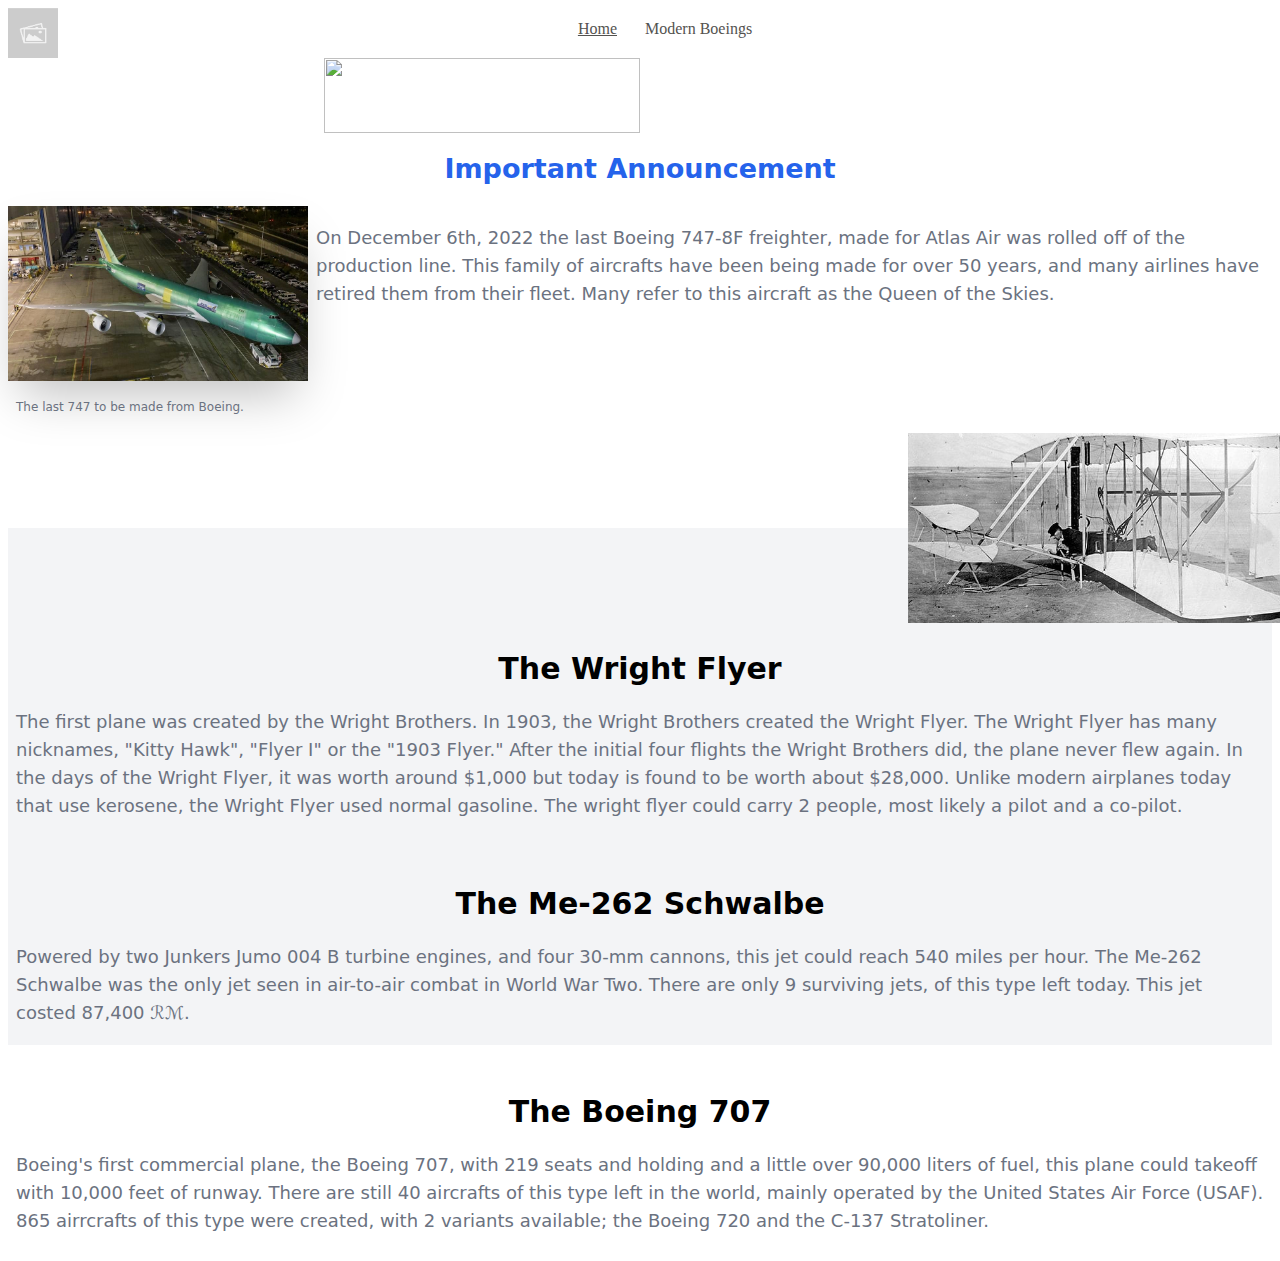
==== index.html @ 02409080 "Add files via upload" ====
<!DOCTYPE html>
<html>
    <head>
        <link rel="stylesheet" href="style.css">
        <script src="script.js"></script>
        <title> History of Planes </title>
        <link rel="icon" href="placeholder.jpg">
    </head>
<body>
    <!-- Top Header -->
    <div id="top-header">
        <img id="logo" src="placeholder.jpg">
        <div id="hls">
            <a href="index.html" class="button-underlined" onmouseenter="" id="hover-dark">Home</a>
            <a href="boeings.html" class="button" onmouseenter="" id="hover-dark">Modern Boeings</a>
        </div> <br>
    </div>
    <img id="page-header" src="Heading.png">

    <!-- <b> <h1 class="head-center"> Planes </h1> </b>
         <hr>
        <p class="centered"> Starting from the Wright Brothers, now to popular companies like Boeing and Airbus, 
            planes are the fastest and most complicated type of transportation. Planes starting from December 17, 1903 have come very far,
        </div> !-->

    <div id="main">
        <div class="white">
            <!-- <br> -->
        </div>
        <div class="annc-info">
            <h2 class="blue-text"> Important Announcement </h2>
        </div>
        
        <div>
            <!-- <p> On December 6th, 2022 the last Boeing 747-8F freighter, made for Atlas Air 
            was rolled off of the production line.
            </p> -->
            <div class="annc">
                
                <img id="annc-img" src="Final747.png" alt="The last 747 to be made from Boeing."> 
                <p class="AltText">On December 6th, 2022 the last Boeing 747-8F freighter, made for Atlas Air 
                    was rolled off of the production line. This family of aircrafts have been being made for over 50 years,
                    and many airlines have retired them from their fleet. Many refer to this aircraft as the Queen of the Skies.
                </p>
            </div>
            <p id="final-747-alt">The last 747 to be made from Boeing.</p>
        </div>
        
        <img draggable="false" id="align-right" src="WrightFlyTop.png">
        <div class="gray">
            <img draggable="false" id="align-right" src="WrightFlyBottom.png">
            <h2> The Wright Flyer </h2>
            <p> The first plane was created by the Wright Brothers. In 1903, the Wright Brothers
                created
                the Wright Flyer. The Wright Flyer has many nicknames, "Kitty Hawk", "Flyer I" or the "1903 Flyer."
                After the initial
                four flights the Wright Brothers did, the plane never flew again. In the days of the Wright Flyer, it
                was worth around
                $1,000 but today is found to be worth about $28,000. Unlike modern airplanes today that use kerosene,
                the Wright Flyer used
                normal gasoline. The wright flyer could carry 2 people, most likely a pilot and a co-pilot. 
            </p>
            
            <br>

            <h2> The Me-262 Schwalbe </h2>
            <p>
                Powered by two Junkers Jumo 004 B turbine engines, and four 30-mm cannons, this jet could reach 540
                miles per hour.
                The Me-262 Schwalbe was the only jet seen in air-to-air combat in World War Two. There are only 9
                surviving jets,
                of this type left today. This jet costed 87,400 ℛℳ.
            </p>

        </div>

        <div class="white">

                <br>

                <h2> The Boeing 707 </h2>
                <p>
                    Boeing's first commercial plane, the Boeing 707, with 219 seats and holding and a little over 90,000
                    liters of fuel, this plane could takeoff with 10,000 feet of runway. There are still 40 aircrafts of
                    this type
                    left in the world, mainly operated by the United States Air Force (USAF). 865 airrcrafts of this type
                    were
                    created, with 2 variants available; the Boeing 720 and the C-137 Stratoliner.
                </p>
        </div>
    </div>
</body>
</html>
---- style.css ----
h1 {
    font-family: sans-serif;
    margin: 0px;
    color: whitesmoke;
}

p {
    font-size: 18px;
    margin-left: 8px;
    margin-right: 8px;
}

body > #main {
    display: flex;
    flex-direction: column;
}

.centered {
    text-align: left;
    color: whitesmoke;
    padding-left: 15px;
    padding-right: 5px;
}

#credits-body {
    text-align: center;
    font-family: 'Times New Roman', Times, serif;
}

.head-center {
    text-align: center;
}

.left-margin {
    margin-left: 2.5px;
    border-color: teal;
    border-style: double;
    border-width: 10px;
    border-radius:20px;
}

.gray {
    --tw-bg-opacity: 1;
    background-color: rgb(243 244 246 / var(--tw-bg-opacity));

    --tw-text-opacity: 1;
    color: rgb(107 114 128 / var(--tw-text-opacity));

    font-family: ui-sans-serif, system-ui, -apple-system, BlinkMacSystemFont, "Segoe UI", Roboto, "Helvetica Neue", Arial, "Noto Sans", sans-serif, "Apple Color Emoji", "Segoe UI Emoji", "Segoe UI Symbol", "Noto Color Emoji";
    font-size: 1.25rem;
    line-height: 1.75rem;
    font-feature-settings: normal;
    font-weight: 475;
}

.white {
    --tw-bg-opacity: 1;
    background-color: rgb(255 255 255 / var(--tw-bg-opacity));

    --tw-text-opacity: 1;
    color: rgb(107 114 128 / var(--tw-text-opacity));

    font-family: ui-sans-serif, system-ui, -apple-system, BlinkMacSystemFont, "Segoe UI", Roboto, "Helvetica Neue", Arial, "Noto Sans", sans-serif, "Apple Color Emoji", "Segoe UI Emoji", "Segoe UI Symbol", "Noto Color Emoji";
    font-size: 1.25rem;
    line-height: 1.75rem;
    font-feature-settings: normal;
    font-weight: 475;
}

.blue-text {
    --tw-text-opacity: 1;
    color: rgb(37 99 235 / var(--tw-text-opacity));
}

.extra-bold {
    font-weight: 800;
}

h2 {
    color: black;
    text-align: center;
}

.button {
    fill-opacity: 0; /* Green */
    border: none;
    color: #535250;
    padding: 12px;
    text-align: center;
    text-decoration: none;
    display: inline-block;
    font-size: 16px;
    font-family: cursive;
    margin-left: auto;
    margin-right: auto;
}

.button-underlined {
    fill-opacity: 0; /* Green */
    border: none;
    color: #535250;
    padding: 12px;
    text-align: center;
    text-decoration: none;
    display: inline-block;
    font-size: 16px;
    font-family: cursive;
    margin-left: auto;
    margin-right: auto;
    text-decoration: underline;
}

#navbar {
    background-color: #ffffff;
}

#top-header {
    color: whitesmoke;
    display: flex;
    flex-direction: row;
}

.align-right {
    float: right;
    margin-left: 100px;
}

#page-header {
    display: block;
    margin-left: auto;
    margin-right: auto;
    width: 50%;
    height: 75px;
}

#annc-img {
    --tw-shadow: 0 25px 50px -12px rgb(0 0 0 / 0.25);
    --tw-shadow-colored: 0 25px 50px -12px var(--tw-shadow-color);
    box-shadow: var(--tw-ring-offset-shadow, 0 0 #0000), var(--tw-ring-shadow, 0 0 #0000), var(--tw-shadow);
}

#top-header > #logo {
    width: 50px;
    height: 50px;
}
#top-header > #hls {
    width: 100%;
    height: 50px;
    background-color: #ffffff;
    text-align: center;
}

#body-text {
    background-color: darkslategray;
}

#align-right {
    margin-left: 900px;
    width: 400px;
    height:  95px;
}

#align-right-mtop {
    margin-left: 900px;
    margin-top: 10px;
    width: 400px;
    height:  225px;
}

.image-link {
    fill-opacity: 0; /* Green */
    border: none;
    color: #000000;
    padding: 12px;
    text-align: center;
    text-decoration: none;
    display: inline-block;
    font-family: ui-sans-serif, system-ui, -apple-system, BlinkMacSystemFont, "Segoe UI", Roboto, "Helvetica Neue", Arial, "Noto Sans", sans-serif, "Apple Color Emoji", "Segoe UI Emoji", "Segoe UI Symbol", "Noto Color Emoji";
    font-size: 1.5rem;
    margin-left: auto;
    margin-right: auto;
}

.image-link-p {
    fill-opacity: 0; /* Green */
    border: none;
    color: #000000;
    padding: 12px;
    text-align: center;
    text-decoration: none;
    display: inline-block;
    font-family: ui-sans-serif, system-ui, -apple-system, BlinkMacSystemFont, "Segoe UI", Roboto, "Helvetica Neue", Arial, "Noto Sans", sans-serif, "Apple Color Emoji", "Segoe UI Emoji", "Segoe UI Symbol", "Noto Color Emoji";
    font-size: 18px;
    margin-left: auto;
    margin-right: auto;
}

.align-center {
    text-align: center;
}

img {
    width: 300px;
    height: 175px;
  }

.display-image {
    width: 500px;
    height: 325px;
}


#hover-dark {
    color:#535250;
}

.annc {
    align-self: flex-end;
    display: flex;
    flex-direction: row;

    --tw-text-opacity: 1;
    color: rgb(107 114 128 / var(--tw-text-opacity));

    font-family: ui-sans-serif, system-ui, -apple-system, BlinkMacSystemFont, "Segoe UI", Roboto, "Helvetica Neue", Arial, "Noto Sans", sans-serif, "Apple Color Emoji", "Segoe UI Emoji", "Segoe UI Symbol", "Noto Color Emoji";
    font-size: 0.75rem;
    line-height: 1.75rem;
    font-feature-settings: normal;
    font-weight: 475;
    text-align: left;
    border-radius: 10px;
}

#final-747-alt {
    --tw-text-opacity: 1;
    color: rgb(107 114 128 / var(--tw-text-opacity));

    font-family: ui-sans-serif, system-ui, -apple-system, BlinkMacSystemFont, "Segoe UI", Roboto, "Helvetica Neue", Arial, "Noto Sans", sans-serif, "Apple Color Emoji", "Segoe UI Emoji", "Segoe UI Symbol", "Noto Color Emoji";
    font-size: 0.75rem;
    line-height: 1.75rem;
    font-feature-settings: normal;
    font-weight: 475; 
}

.annc-info {
    --tw-text-opacity: 1;
    color: rgb(1
    07 114 128 / var(--tw-text-opacity));

    font-family: ui-sans-serif, system-ui, -apple-system, BlinkMacSystemFont, "Segoe UI", Roboto, "Helvetica Neue", Arial, "Noto Sans", sans-serif, "Apple Color Emoji", "Segoe UI Emoji", "Segoe UI Symbol", "Noto Color Emoji";
    line-height: 1.75rem;
    font-feature-settings: normal;
    font-weight: 475;
    text-align: left;

    font-size: 18px;
    margin-left: 8px;
    margin-right: 8px;

    border-radius: 10px;
}

.annc-header {
    text-align: center;
}
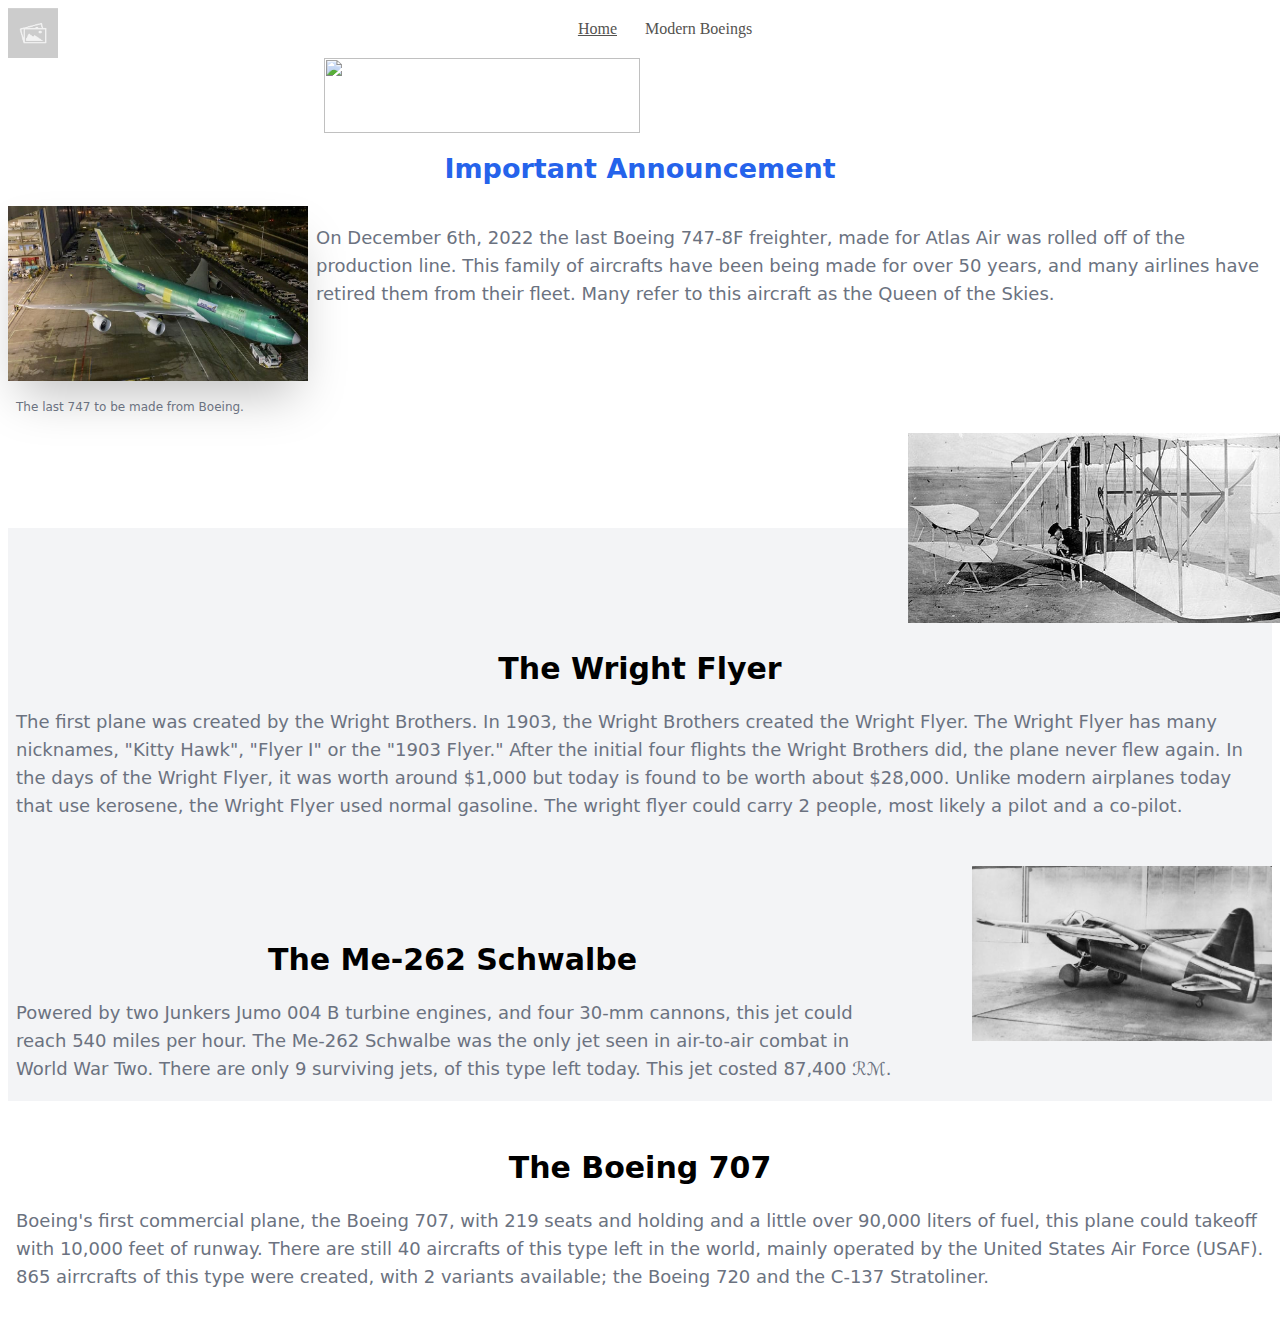
==== commit 845810b9: "added image" ====
--- a/index.html
+++ b/index.html
@@ -62,6 +62,9 @@
             </p>
             
             <br>
+            
+            <img class="align-right" src="first fighter jet.jpeg">
+            <br> <br>
 
             <h2> The Me-262 Schwalbe </h2>
             <p>
@@ -90,4 +93,4 @@
         </div>
     </div>
 </body>
-</html>+</html>
--- a/style.css
+++ b/style.css
@@ -122,7 +122,7 @@
 
 .align-right {
     float: right;
-    margin-left: 100px;
+    margin-left: 75px;
 }
 
 #page-header {
@@ -262,4 +262,4 @@
 
 .annc-header {
     text-align: center;
-}+}
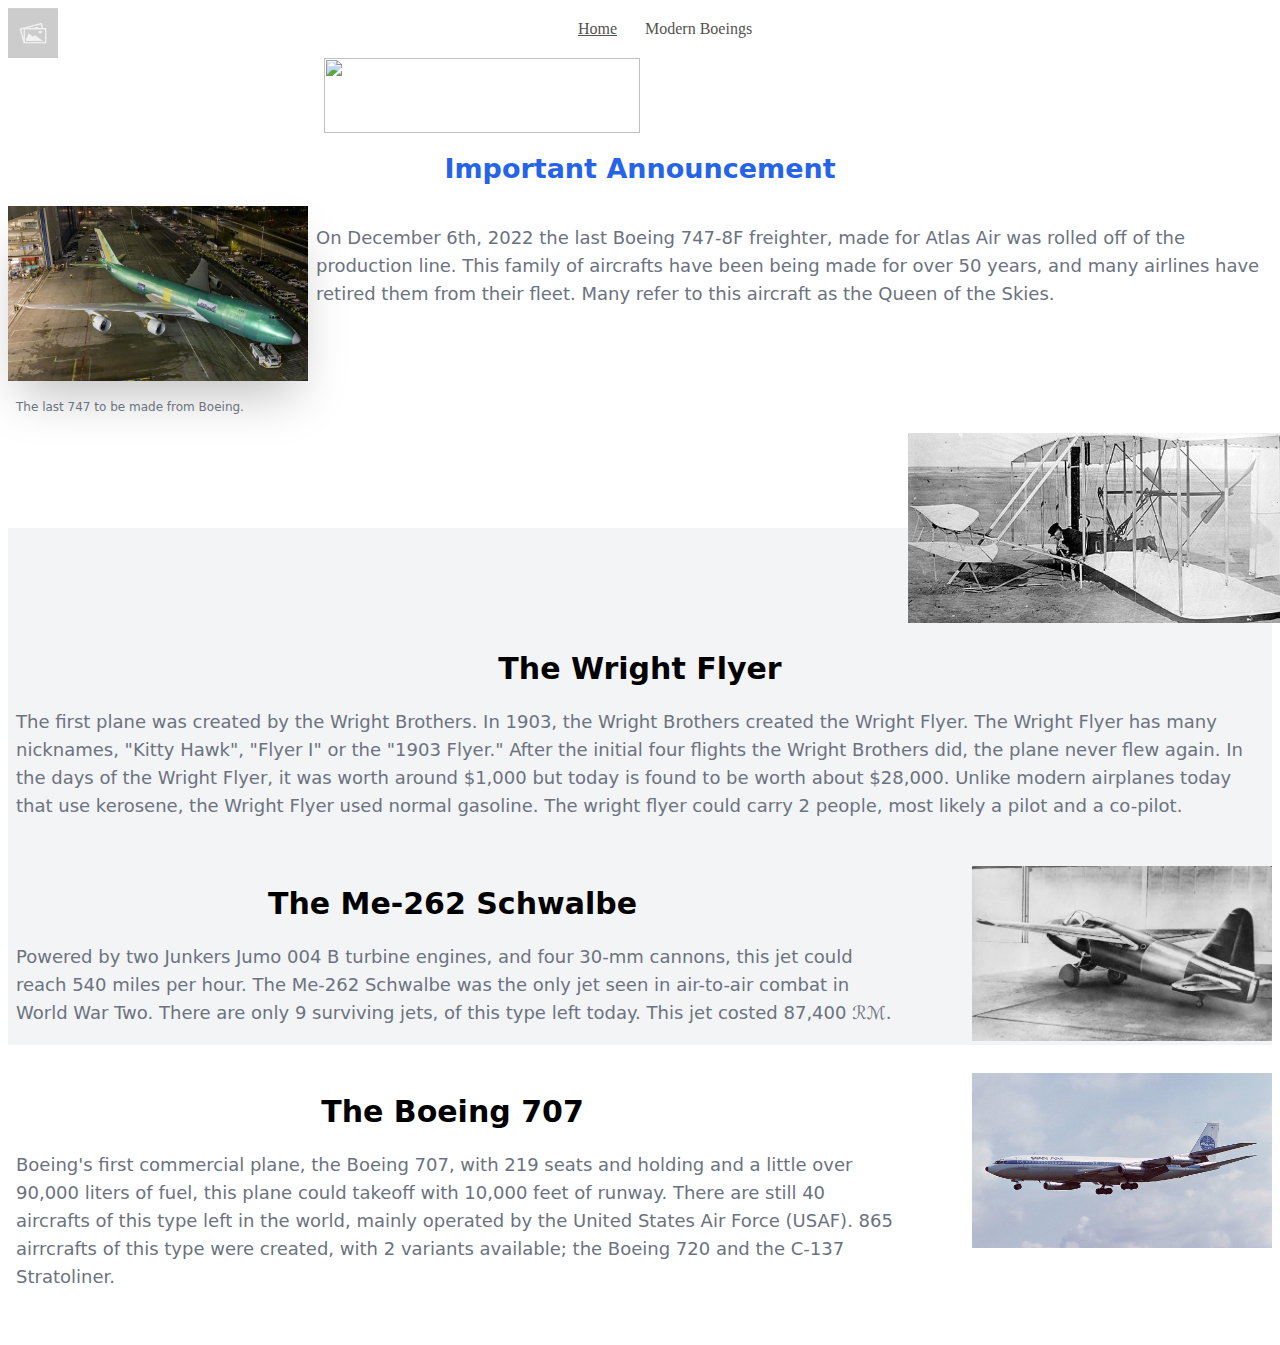
==== commit 2e514b59: "added final images" ====
--- a/index.html
+++ b/index.html
@@ -64,7 +64,6 @@
             <br>
             
             <img class="align-right" src="first fighter jet.jpeg">
-            <br> <br>
 
             <h2> The Me-262 Schwalbe </h2>
             <p>
@@ -80,6 +79,8 @@
         <div class="white">
 
                 <br>
+            
+            <img class="align-right" src="Boeing 707.jpg">
 
                 <h2> The Boeing 707 </h2>
                 <p>
@@ -90,6 +91,8 @@
                     were
                     created, with 2 variants available; the Boeing 720 and the C-137 Stratoliner.
                 </p>
+            
+            <br>
         </div>
     </div>
 </body>
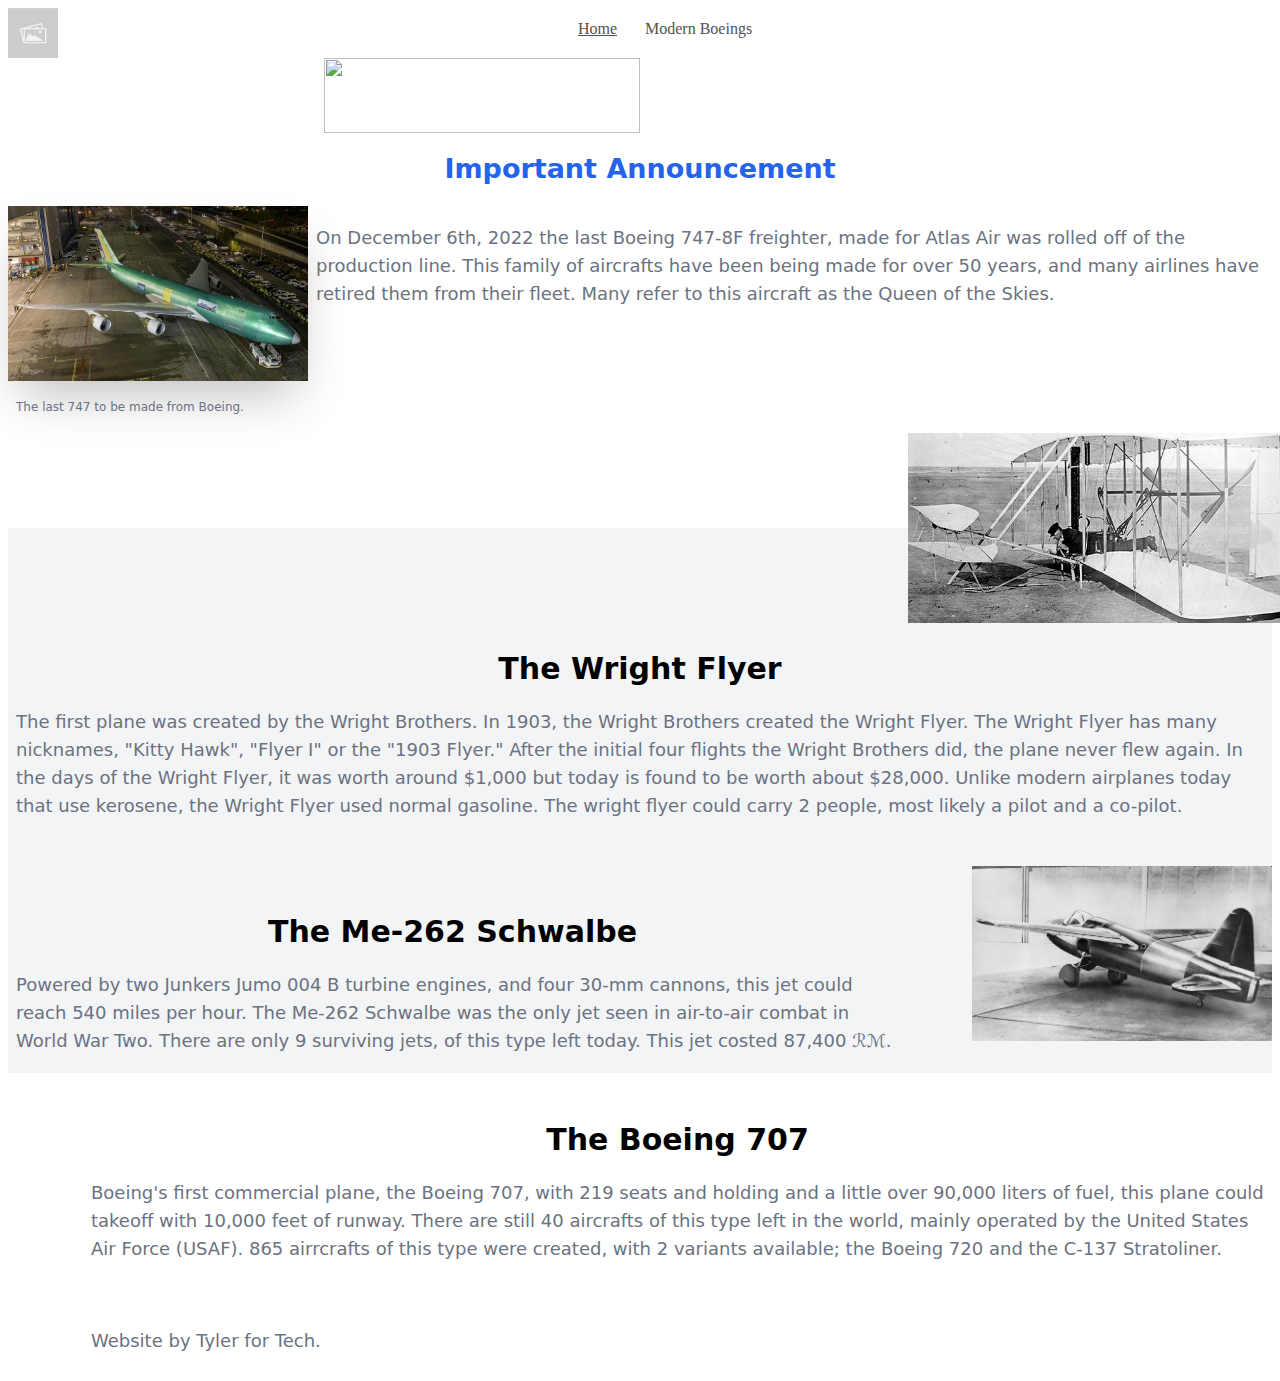
==== commit 63b07afc: "fixed spacing between images" ====
--- a/index.html
+++ b/index.html
@@ -64,6 +64,8 @@
             <br>
             
             <img class="align-right" src="first fighter jet.jpeg">
+            
+            <br>
 
             <h2> The Me-262 Schwalbe </h2>
             <p>
@@ -78,7 +80,7 @@
 
         <div class="white">
 
-                <br>
+                <br> <br<
             
             <img class="align-right" src="Boeing 707.jpg">
 
@@ -93,6 +95,8 @@
                 </p>
             
             <br>
+            
+            <p> Website by Tyler for Tech. <p>
         </div>
     </div>
 </body>
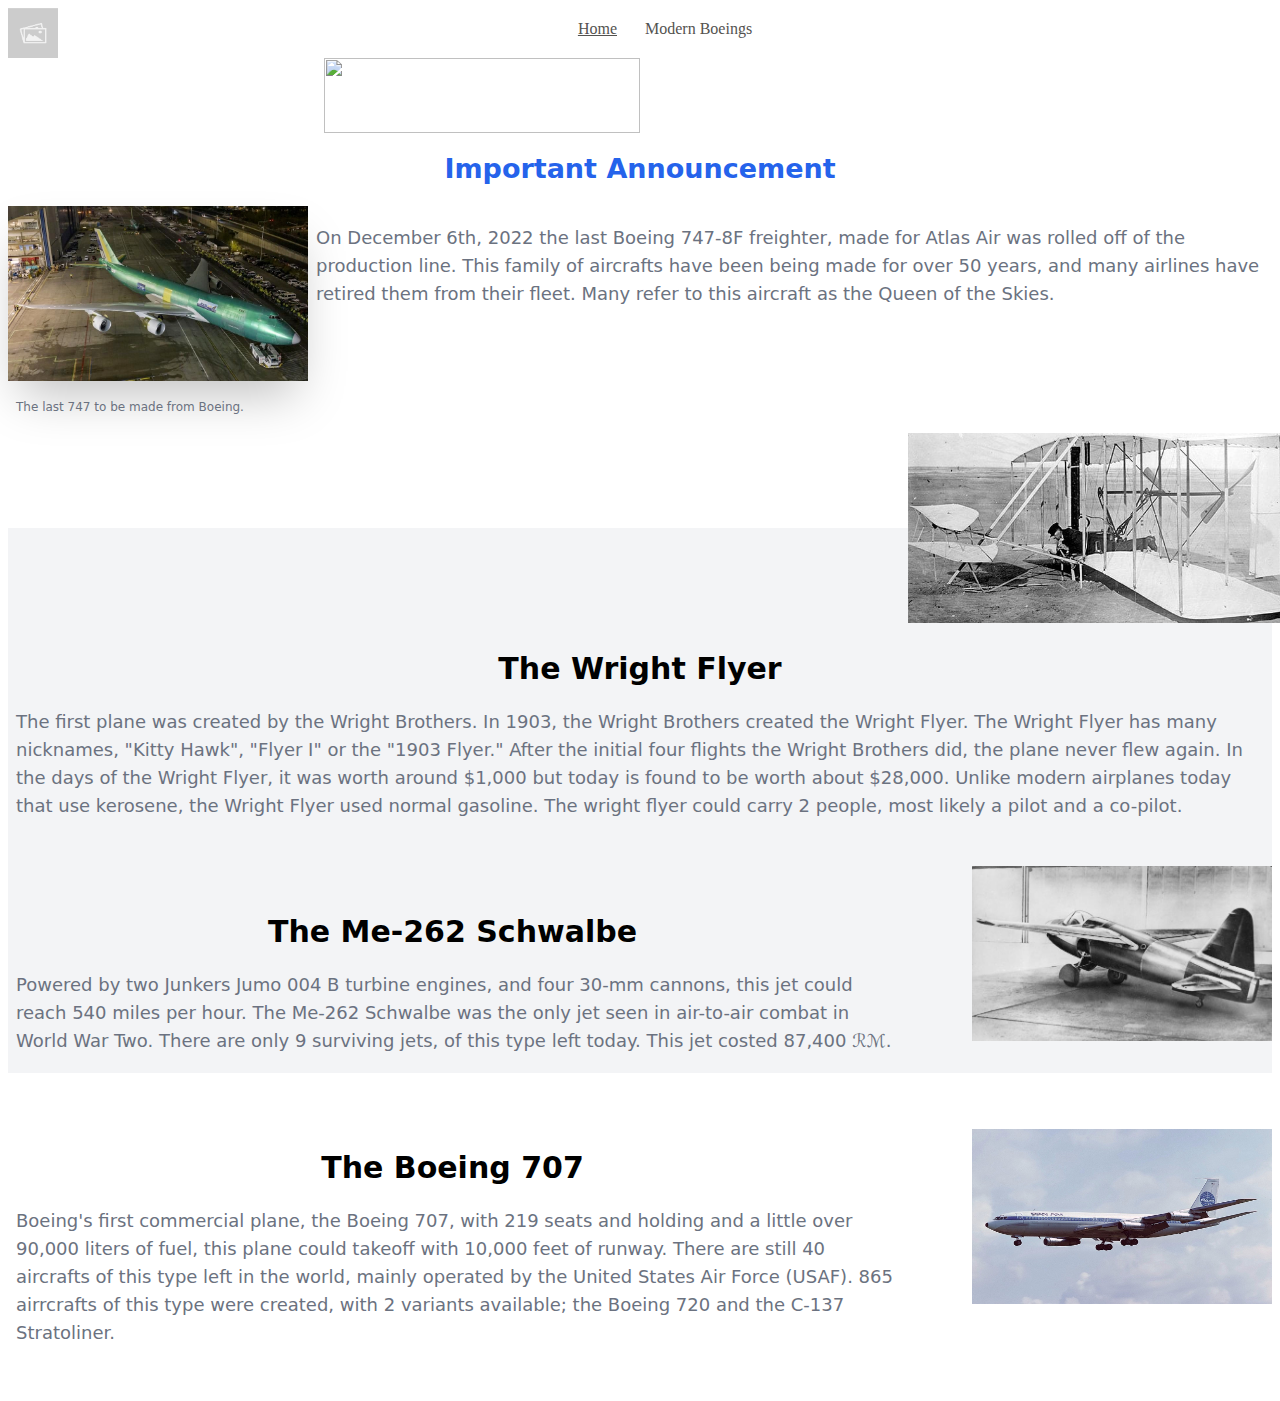
==== commit 025cf214: "fixed bugs" ====
--- a/index.html
+++ b/index.html
@@ -80,7 +80,7 @@
 
         <div class="white">
 
-                <br> <br<
+                <br> <br>
             
             <img class="align-right" src="Boeing 707.jpg">
 
@@ -95,8 +95,6 @@
                 </p>
             
             <br>
-            
-            <p> Website by Tyler for Tech. <p>
         </div>
     </div>
 </body>
